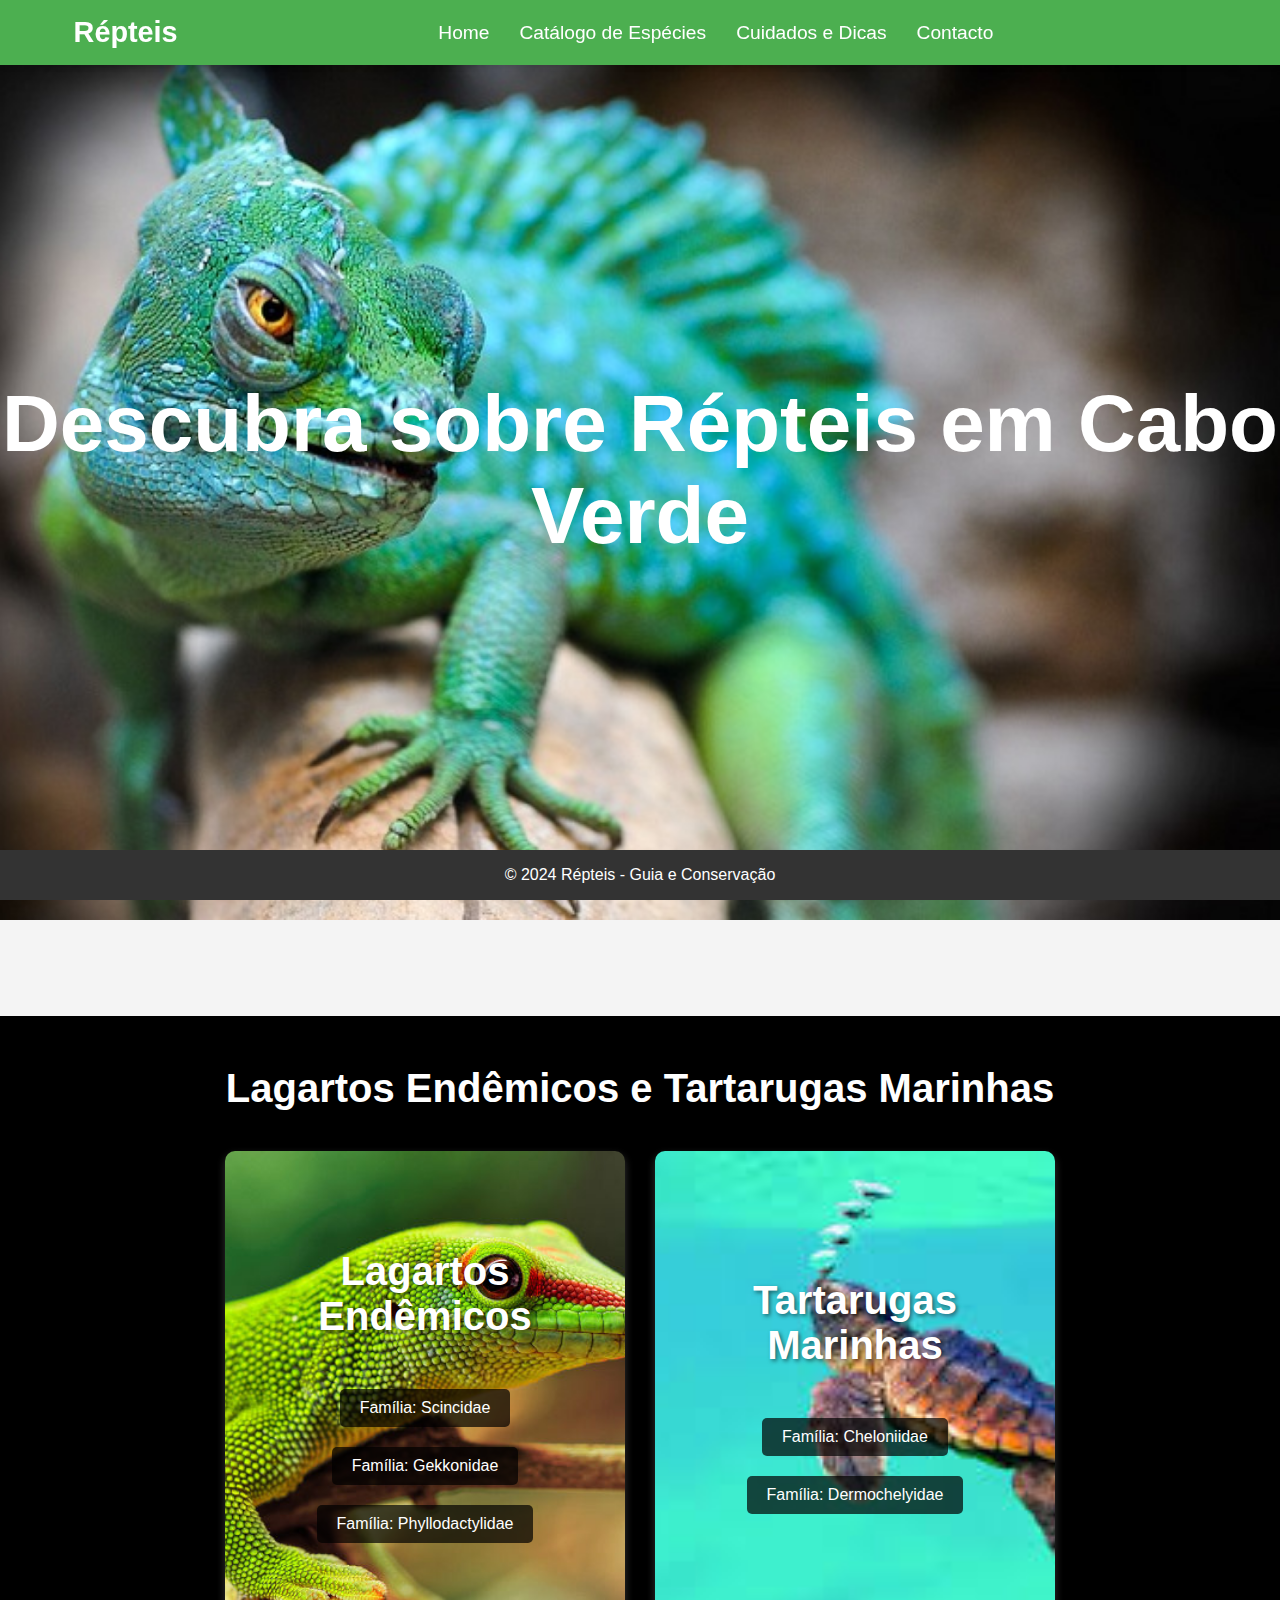
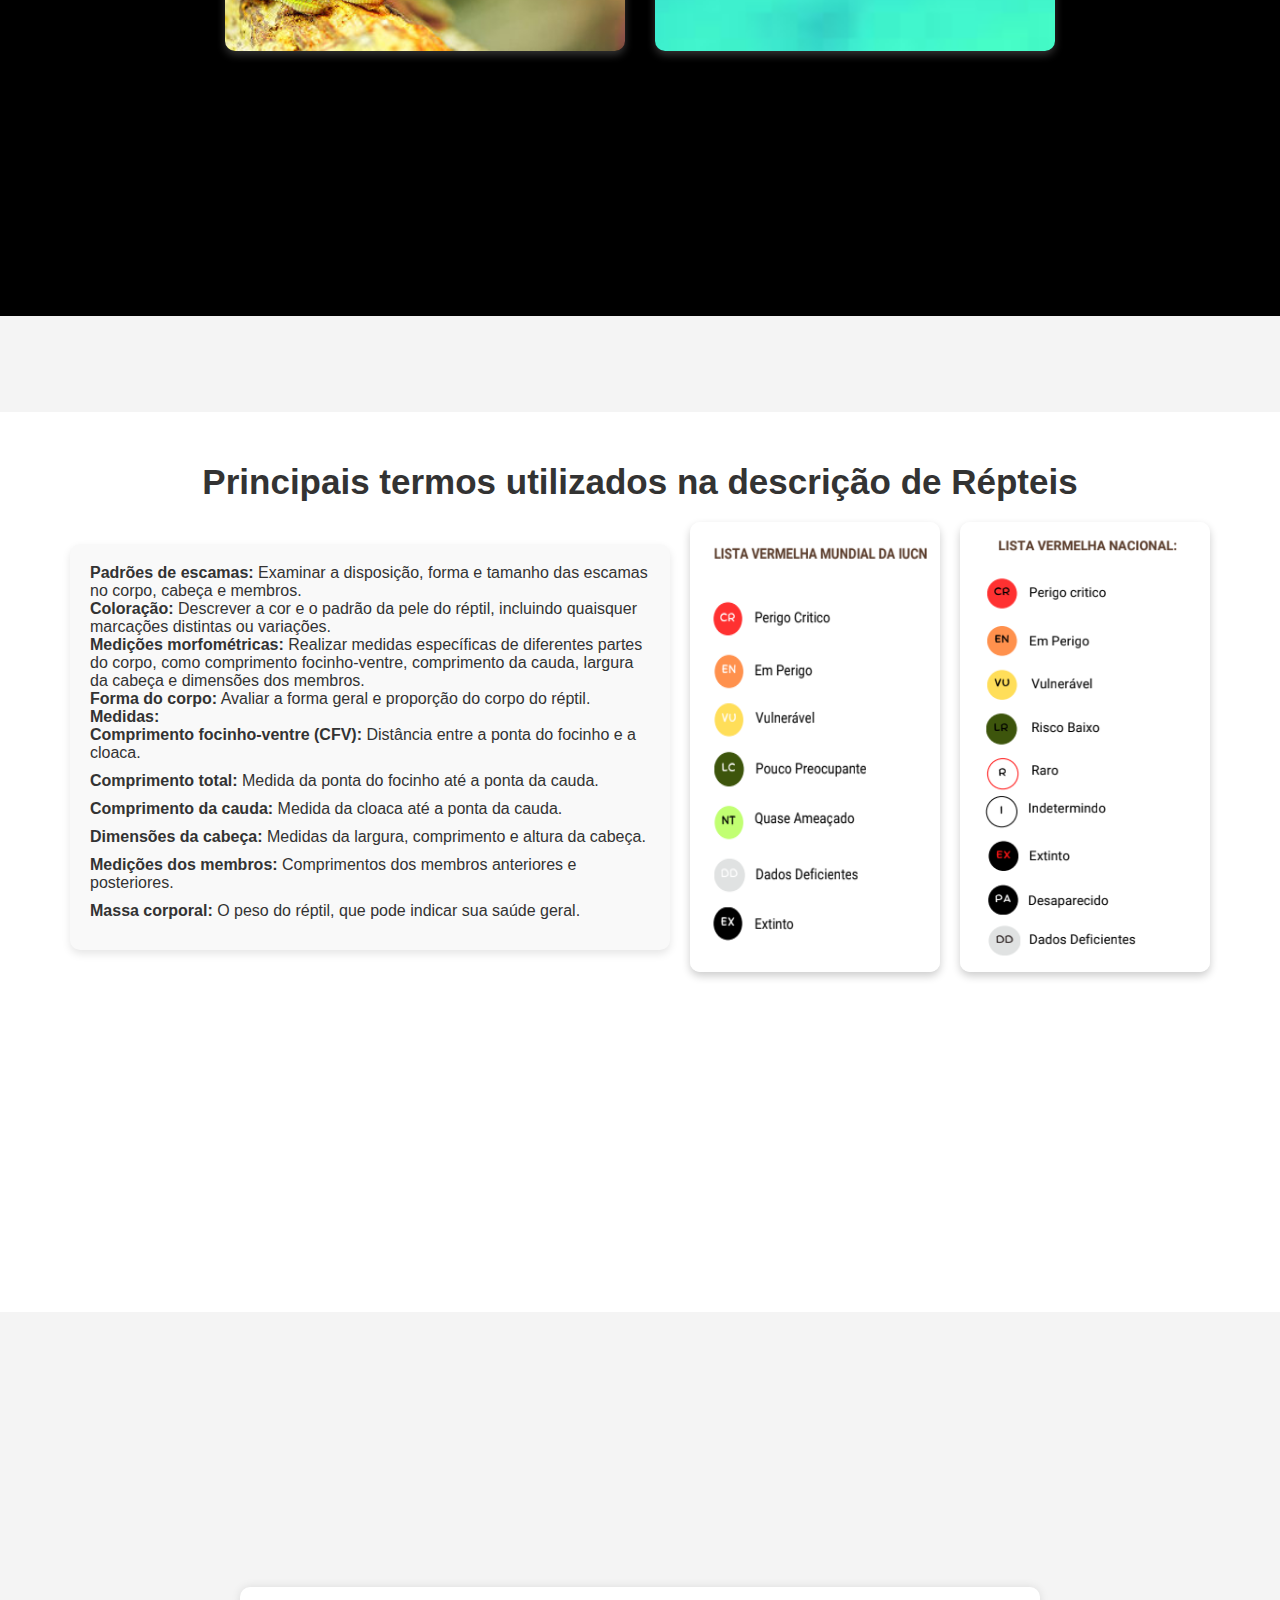
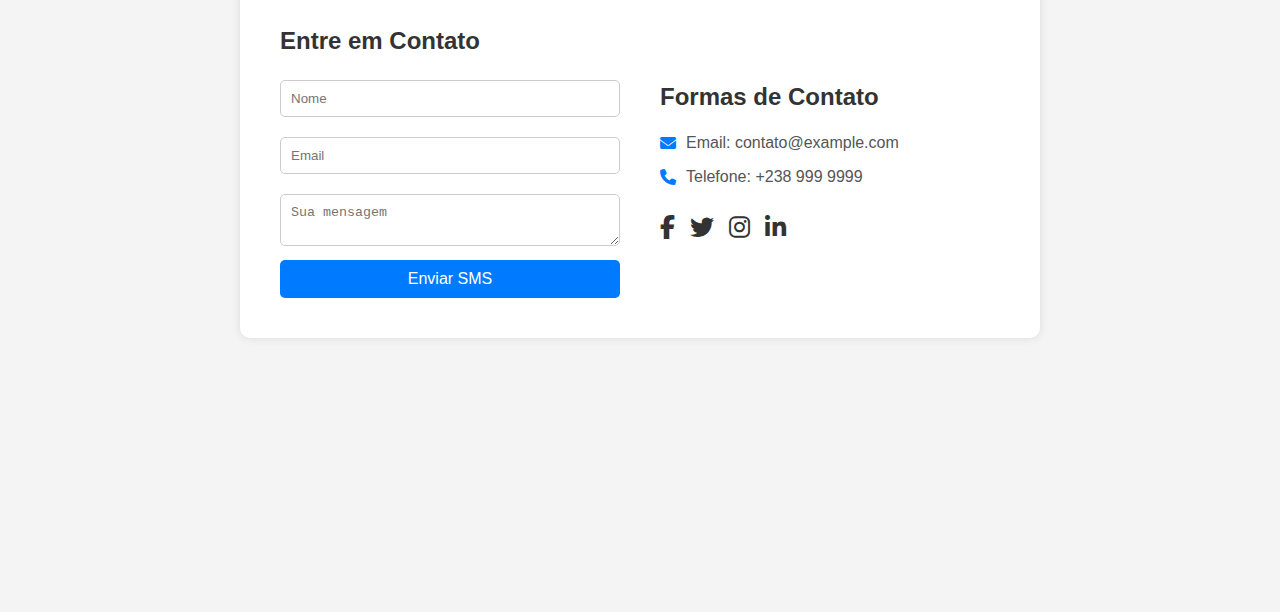
==== index.html @ 932df6ff "Add files via upload" ====
<!DOCTYPE html>
<html lang="pt">
<head>
    <meta charset="UTF-8">
    <meta name="viewport" content="width=device-width, initial-scale=1.0">
    <meta http-equiv="X-UA-Compatible" content="ie=edge">
    <title>Répteis - Guia e Conservação</title>
    <link rel="stylesheet" href="styles.css">
    <link rel="stylesheet" href="https://cdnjs.cloudflare.com/ajax/libs/font-awesome/6.4.2/css/all.min.css">
</head>
<body>

    <!-- Navbar -->
    <header>
        <nav class="navbar" id="navbar">
            <div class="logo">
                <a href="#">Répteis</a>
            </div>
            <ul class="nav-links" id="nav-links">
                <li><a href="#home">Home</a></li>
                <li><a href="#catalogo">Catálogo de Espécies</a></li>
                <li><a href="#cuidados">Cuidados e Dicas</a></li>
                <li><a href="#contacto">Contacto</a></li>
            </ul>
            <div class="hamburger" id="hamburger">
                <span class="bar"></span>
                <span class="bar"></span>
                <span class="bar"></span>
            </div>
        </nav>
    </header>

    <!-- Main Content -->
    <main>
        <!-- Seção Home -->
        <section class="hero" id="home">
            <h1>Descubra sobre Répteis em Cabo Verde</h1>
        </section>

        <!-- Seção Catálogo -->
        <section class="features" id="catalogo">
            <h2>Lagartos Endêmicos e Tartarugas Marinhas</h2>
          
            <div class="reptil-container">
                <!-- Lagartos Endêmicos -->
                <div class="reptil-box lagartos">
                    <h2>Lagartos Endêmicos</h2>
                    <a href="pagina1.html">
                        <button>Família: Scincidae</button>
                    </a>
                    <a href="pagina2.html">
                        <button>Família: Gekkonidae</button>
                    </a>
                    <a href="pagina3.html">
                        <button>Família: Phyllodactylidae</button>
                    </a>
                </div>
            
                <!-- Tartarugas Marinhas -->
                <div class="reptil-box tartarugas">
                    <h2>Tartarugas Marinhas</h2>
                    <a href="pagina4.html">
                        <button>Família: Cheloniidae</button>
                    </a>
                    <a href="pagina5.html">
                        <button>Família: Dermochelyidae</button>
                    </a>
                </div>
            </div>
            
        </section>

        <!-- Seção Cuidados -->
        <section class="features" id="cuidados">
            <h2>Principais termos utilizados na descrição de Répteis</h2>
            <div class="cuidados-container">
                <div class="cuidados-texto">
                    <p><strong>Padrões de escamas:</strong> Examinar a disposição, forma e tamanho das escamas no corpo, cabeça e membros.</p>
                    <p><strong>Coloração:</strong> Descrever a cor e o padrão da pele do réptil, incluindo quaisquer marcações distintas ou variações.</p>
                    <p><strong>Medições morfométricas:</strong> Realizar medidas específicas de diferentes partes do corpo, como comprimento focinho-ventre, comprimento da cauda, largura da cabeça e dimensões dos membros.</p>
                    <p><strong>Forma do corpo:</strong> Avaliar a forma geral e proporção do corpo do réptil.</p>
                    <p><strong>Medidas:</strong></p>
                    <ul>
                        <li><strong>Comprimento focinho-ventre (CFV):</strong> Distância entre a ponta do focinho e a cloaca.</li>
                        <li><strong>Comprimento total:</strong> Medida da ponta do focinho até a ponta da cauda.</li>
                        <li><strong>Comprimento da cauda:</strong> Medida da cloaca até a ponta da cauda.</li>
                        <li><strong>Dimensões da cabeça:</strong> Medidas da largura, comprimento e altura da cabeça.</li>
                        <li><strong>Medições dos membros:</strong> Comprimentos dos membros anteriores e posteriores.</li>
                        <li><strong>Massa corporal:</strong> O peso do réptil, que pode indicar sua saúde geral.</li>
                    </ul>
                </div>
                <div class="cuidados-imagens">
                    <img src="imagens/LVM.png" alt="Padrões de escamas">
                    <img src="imagens/LVN.png" alt="Medições morfométricas">
                </div>
            </div>
        </section>
    </main>

    <section class="contact-section" id="contacto">
        <div class="contact-container">
            <div class="contact-form">
                <h2>Entre em Contato</h2>
                <form>
                    <input type="text" placeholder="Nome" required>
                    <input type="email" placeholder="Email" required>
                    <textarea placeholder="Sua mensagem" required></textarea>
                    <button type="submit">Enviar SMS</button>
                </form>
            </div>
            <div class="contact-info">
                <h2>Formas de Contato</h2>
                <p><i class="fas fa-envelope"></i> Email: contato@example.com</p>
                <p><i class="fas fa-phone"></i> Telefone: +238 999 9999</p>
                <div class="social-icons">
                    <a href="#"><i class="fab fa-facebook-f"></i></a>
                    <a href="#"><i class="fab fa-twitter"></i></a>
                    <a href="#"><i class="fab fa-instagram"></i></a>
                    <a href="#"><i class="fab fa-linkedin-in"></i></a>
                </div>
            </div>
        </div>
    </section>
    <!-- Footer -->
    <footer>
        <p>&copy; 2024 Répteis - Guia e Conservação</p>
    </footer>

    <script src="script.js"></script>
</body>
</html>
---- styles.css ----
/* Resetando margens e paddings */
* {
    margin: 0;
    padding: 0;
    box-sizing: border-box;
}

body {
    font-family: Arial, sans-serif;
    background-color: #f4f4f4;
    color: #333;
    scroll-behavior: smooth;
    padding-top: 20px;
}

/* Navbar */
header {
    background-color: #4CAF50;
    color: white;
    padding: 1rem;
    width: 100%;
    position: fixed;
    top: 0;
    left: 0;
    z-index: 1000;
    box-shadow: 0 2px 5px rgba(0, 0, 0, 0.1);
}

.navbar {
    display: flex;
    justify-content: space-between;
    align-items: center;
    padding-right: 10px; /* Ajusta a navegação para a direita */
}

.navbar .logo a {
    font-size: 1.8rem;
    color: white;
    text-decoration: none;
    font-weight: bold;
    margin-left: 2em;
}

.nav-links {
    list-style-type: none;
    display: flex;
}

.nav-links li {
    margin: 0 15px;
}

.nav-links li a {
    text-decoration: none;
    color: white;
    font-size: 1.2rem;
}

/* Seção Home */
.hero {
    background-image: url(imagens/repteis-ameaca-extincao-conexao-planeta.jpg);
    background-size: cover;
    background-position: center center;
    color: white;
    text-align: center;
    min-height: 100vh;
    display: flex;
    justify-content: center;
    align-items: center;
}

.hero h1 {
    font-size: 80px;
}

/* Seção do Catálogo */
#catalogo {
    background-color: black;
    background-size: cover;
    background-position: center center;
    padding: 50px 20px;
    text-align: center;
    height: 100vh; /* Altura igual à da seção Home */
}

/* Título */
#catalogo h2 {
    font-size: 40px;
    margin-bottom: 40px;
    font-weight: bold;
    color: white;
}

/* Container das divs */
.reptil-container {
    display: flex;
    justify-content: center;
    align-items: center;
    gap: 30px;
    flex-wrap: wrap;
}

/* Estilização das divs */
.reptil-box {
    width: 400px;
    height: 500px;
    background-size: cover;
    background-position: center;
    color: white;
    display: flex;
    flex-direction: column;
    align-items: center;
    justify-content: center;
    padding: 20px;
    border-radius: 10px;
    box-shadow: 0 4px 8px rgba(255, 255, 255, 0.2);
}

/* Fundo das divs */
.lagartos {
    background-image: url('imagens/997-5ddf2453140fce48d37ef7d3aee35551.jpeg'); /* Atualize com a imagem correta */
}

.tartarugas {
    background-image: url('imagens/t2.jpeg');
}
.features{
    margin-top: 6em;
    padding-top: 10px;
}
/* Títulos */
.reptil-box h2 {
    font-size: 22px;
    margin-bottom: 20px;
    text-shadow: 2px 2px 4px rgba(0, 0, 0, 0.5);
}

/* Botões */
.reptil-box button {
    background-color: rgba(0, 0, 0, 0.7);
    color: white;
    border: none;
    padding: 10px 20px;
    margin: 10px;
    border-radius: 5px;
    font-size: 16px;
    cursor: pointer;
    transition: 0.3s;
}

.reptil-box button:hover {
    background-color: rgba(0, 0, 0, 0.9);
}

/* Seção Cuidados */
#cuidados {
    background-color: #fff;
    padding: 50px 20px;
    text-align: center;
    height: 100vh; /* Altura igual à da seção Home */
}

/* Centralizar o título */
#cuidados h2 {
    font-size: 35px;
    font-weight: bold;
    text-align: center;
    margin-bottom: 20px;
}

/* Container principal */
.cuidados-container {
    display: flex;
    justify-content: center;
    align-items: center;
    flex-wrap: wrap; /* Permite adaptação em telas menores */
    gap: 20px;
    max-width: 1200px;
    margin: 0 auto;
}

/* Estilização do texto */
.cuidados-texto {
    max-width: 600px;
    text-align: left;
    background-color: #f9f9f9;
    padding: 20px;
    border-radius: 10px;
    box-shadow: 0 4px 8px rgba(0, 0, 0, 0.1);
}

/* Lista dentro da seção */
.cuidados-texto ul {
    list-style: none;
    padding: 0;
}

.cuidados-texto ul li {
    margin-bottom: 10px;
}

/* Container das imagens */
.cuidados-imagens {
    display: flex;
    gap: 20px; /* Espaço entre as imagens */
    flex-wrap: wrap;
    justify-content: center;
}

/* Ajustar tamanho das imagens */
.cuidados-imagens img {
    width: 250px; /* Define um tamanho fixo */
    height: auto;
    border-radius: 10px;
    box-shadow: 0 4px 8px rgba(0, 0, 0, 0.2);
}

/* Footer */
footer {
    background-color: #333;
    color: white;
    text-align: center;
    padding: 1rem;
    position: fixed;
    width: 100%;
    bottom: 0;
}

.contact-section {
    display: flex;
    justify-content: center;
    align-items: center;
    height: 100vh;
}

.contact-container {
    display: flex;
    background: white;
    padding: 20px;
    border-radius: 10px;
    box-shadow: 0 0 10px rgba(0, 0, 0, 0.1);
    max-width: 800px;
    width: 100%;
    justify-content: space-between;
}

.contact-form {
    flex: 1;
    padding: 20px;
}

.contact-form h2, .contact-info h2 {
    color: #333;
    margin-bottom: 15px;
}

.contact-form input, .contact-form textarea {
    width: 100%;
    margin: 10px 0;
    padding: 10px;
    border: 1px solid #ccc;
    border-radius: 5px;
}

.contact-form button {
    width: 100%;
    padding: 10px;
    border: none;
    background: #007BFF;
    color: white;
    cursor: pointer;
    border-radius: 5px;
    font-size: 16px;
    transition: 0.3s;
}

.contact-form button:hover {
    background: #0056b3;
}

.contact-info {
    flex: 1;
    padding: 20px;
    display: flex;
    flex-direction: column;
    justify-content: center;
}

.contact-info p {
    font-size: 16px;
    color: #555;
    margin: 8px 0;
    display: flex;
    align-items: center;
}

.contact-info p i {
    margin-right: 10px;
    color: #007BFF;
}

.social-icons {
    margin-top: 20px;
    display: flex;
    gap: 15px;
}

.social-icons a {
    font-size: 24px;
    color: #333;
    text-decoration: none;
    transition: 0.3s;
}

.social-icons a:hover {
    color: #007BFF;
    transform: scale(1.1);
}

@media (max-width: 768px) {
    .contact-container {
        flex-direction: column;
        text-align: center;
    }

    .contact-info p {
        justify-content: center;
    }
}
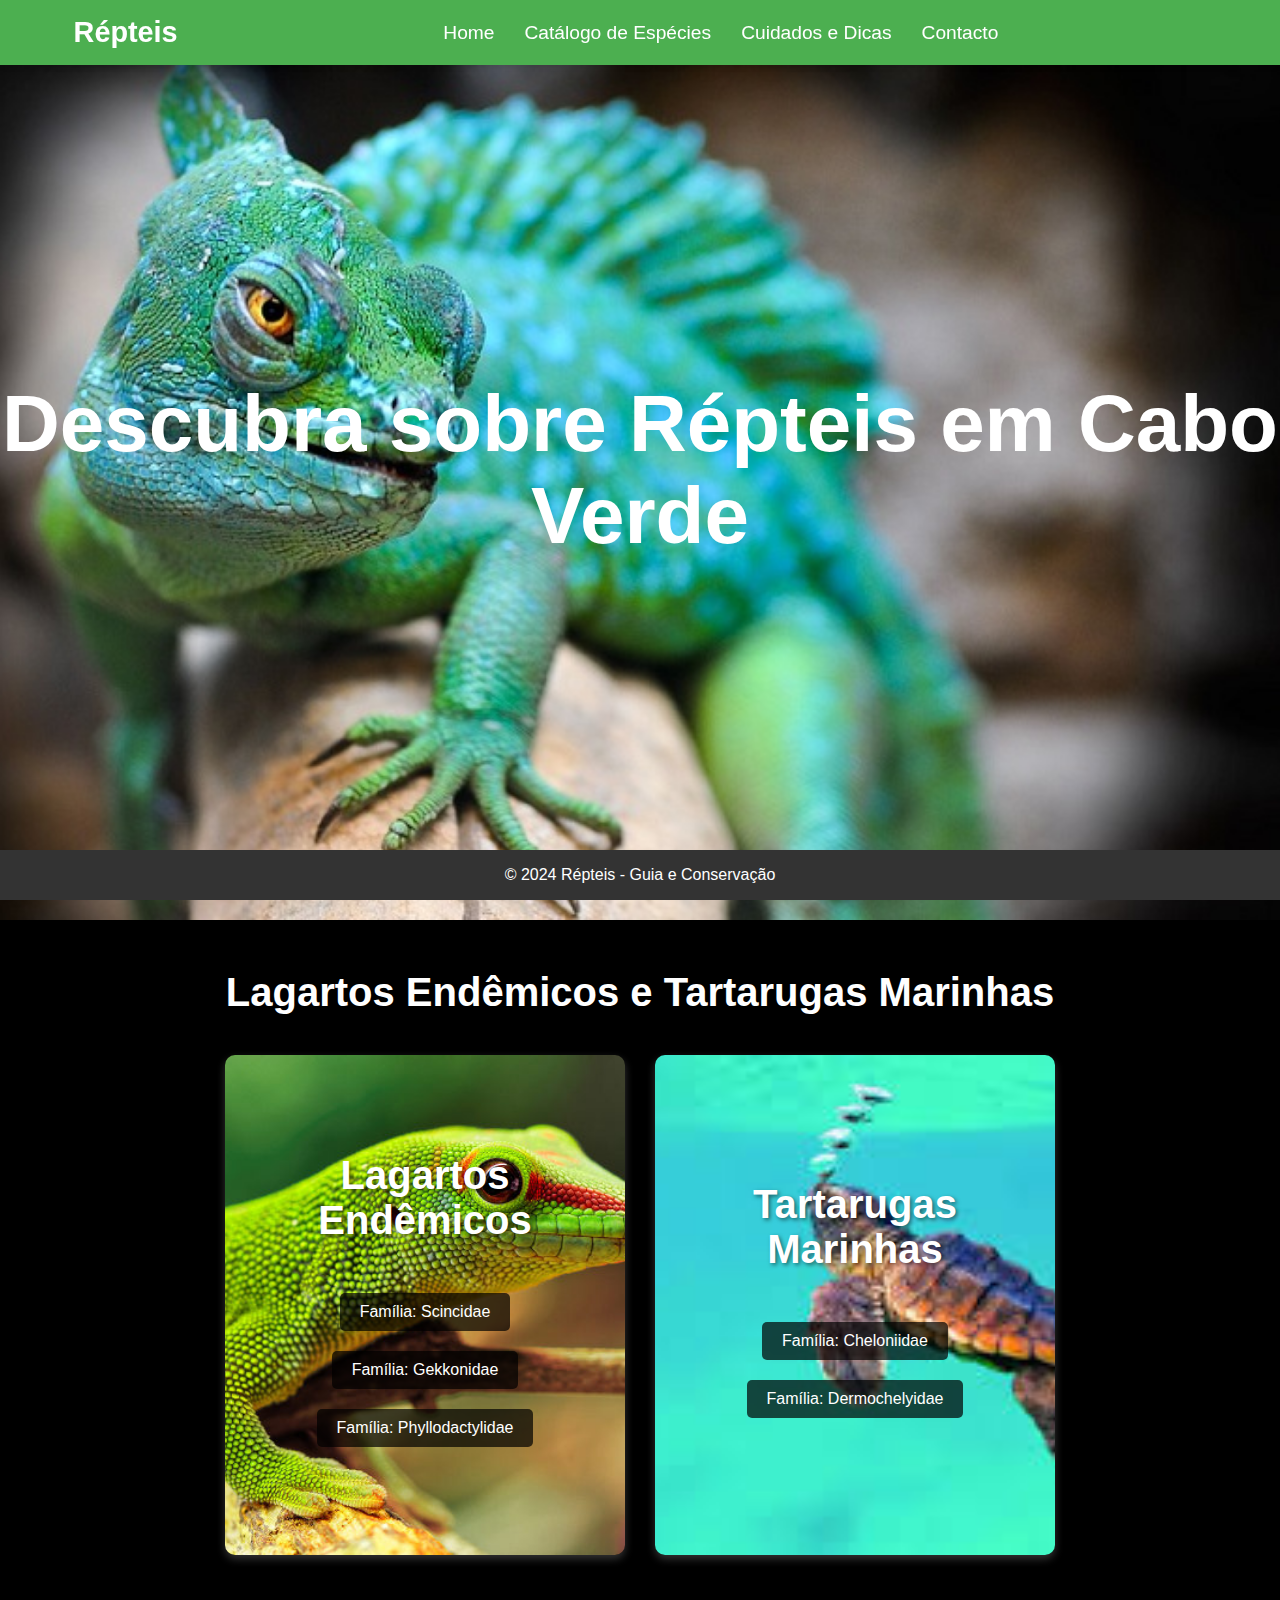
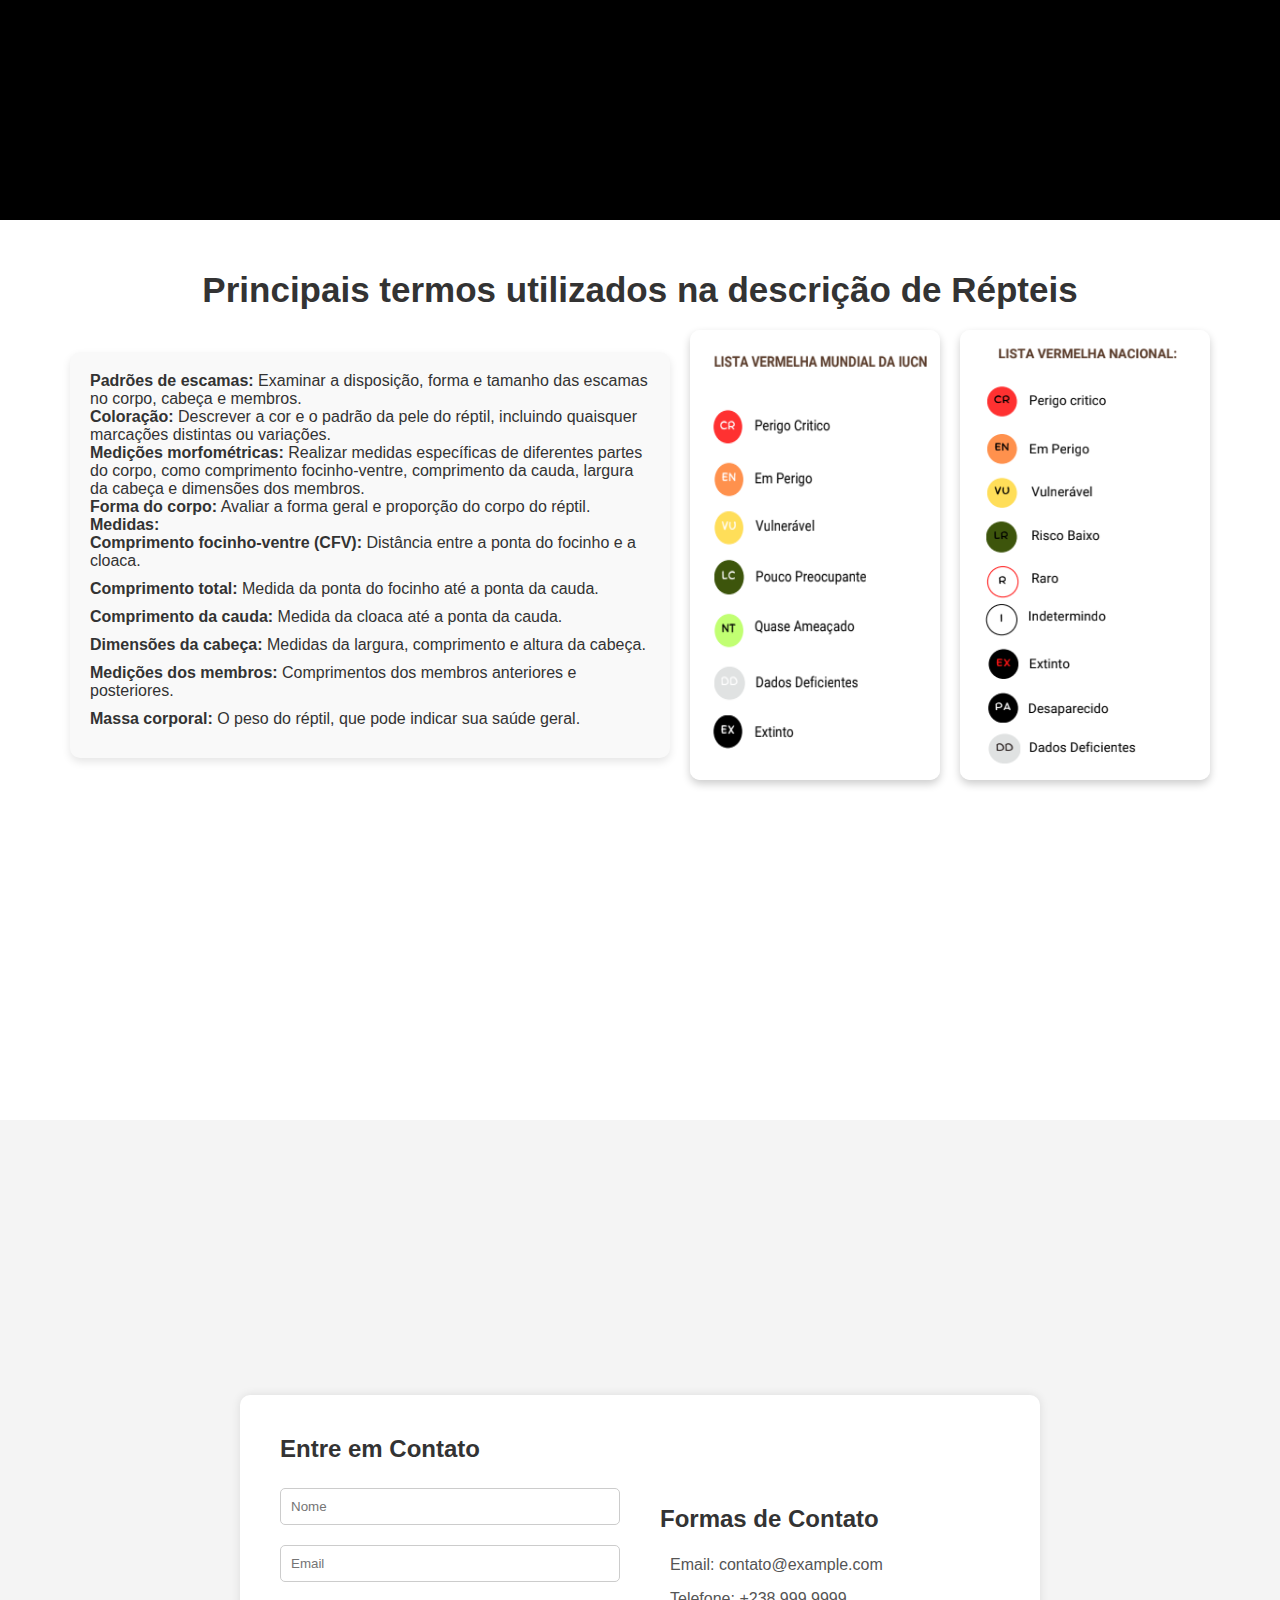
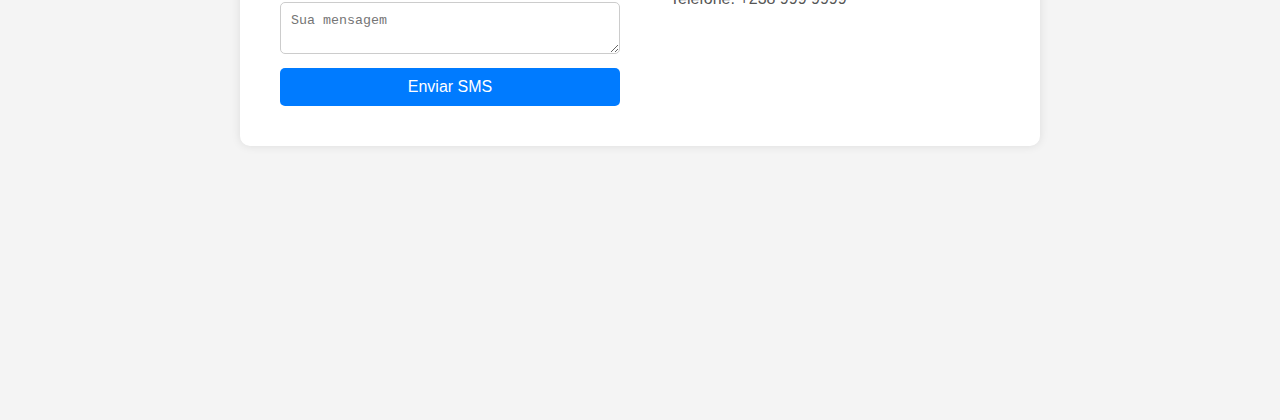
==== commit 061360b0: "Add files via upload" ====
--- a/index.html
+++ b/index.html
@@ -6,7 +6,6 @@
     <meta http-equiv="X-UA-Compatible" content="ie=edge">
     <title>Répteis - Guia e Conservação</title>
     <link rel="stylesheet" href="styles.css">
-    <link rel="stylesheet" href="https://cdnjs.cloudflare.com/ajax/libs/font-awesome/6.4.2/css/all.min.css">
 </head>
 <body>
 
@@ -126,6 +125,6 @@
         <p>&copy; 2024 Répteis - Guia e Conservação</p>
     </footer>
 
-    <script src="script.js"></script>
+    <script src="Script.js"></script>
 </body>
 </html>
--- a/styles.css
+++ b/styles.css
@@ -22,7 +22,6 @@
     position: fixed;
     top: 0;
     left: 0;
-    z-index: 1000;
     box-shadow: 0 2px 5px rgba(0, 0, 0, 0.1);
 }
 
@@ -30,7 +29,7 @@
     display: flex;
     justify-content: space-between;
     align-items: center;
-    padding-right: 10px; /* Ajusta a navegação para a direita */
+   
 }
 
 .navbar .logo a {
@@ -125,8 +124,8 @@
     background-image: url('imagens/t2.jpeg');
 }
 .features{
-    margin-top: 6em;
-    padding-top: 10px;
+    margin-top: 0em;
+    padding-top: 0px;
 }
 /* Títulos */
 .reptil-box h2 {
